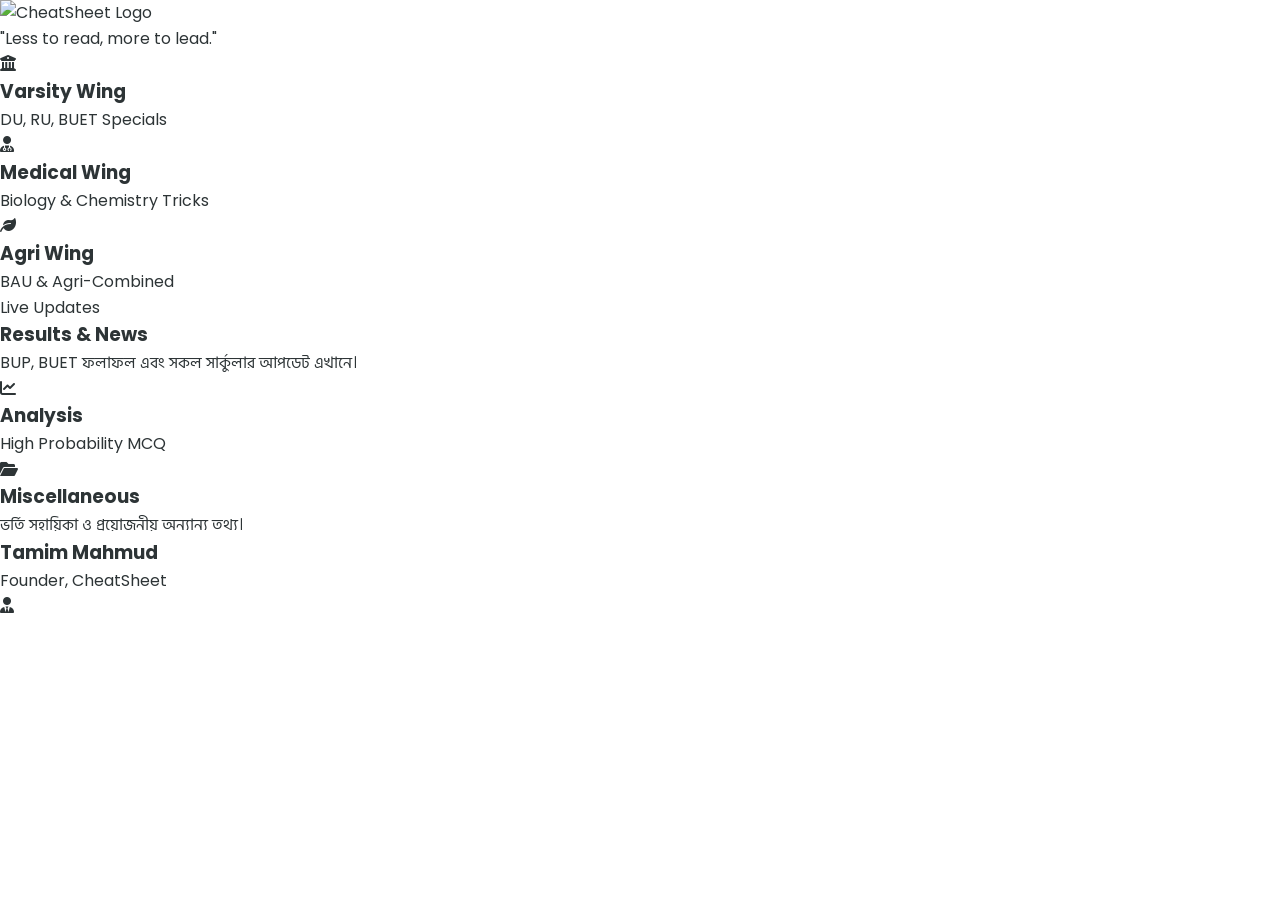
==== dashboard.html @ cbe3b543 "Add initial dashboard HTML structure" ====
<!DOCTYPE html>
<html lang="bn">
<head>
    <meta charset="UTF-8">
    <meta name="viewport" content="width=device-width, initial-scale=1.0">
    <title>Dashboard | CheatSheet</title>
    <link rel="stylesheet" href="style.css">
    <link rel="stylesheet" href="https://cdnjs.cloudflare.com/ajax/libs/font-awesome/6.0.0/css/all.min.css">
</head>
<body class="dashboard-body">

    <div class="bento-grid">
        <div class="card brand-card">
            <img src="Logo.png" alt="CheatSheet Logo" class="dash-logo">
            <p class="slogan">"Less to read, more to lead."</p>
        </div>

        <div class="card item-small">
            <i class="fas fa-university icon-cyan"></i>
            <h3>Varsity Wing</h3>
            <span>DU, RU, BUET Specials</span>
        </div>

        <div class="card item-small">
            <i class="fas fa-user-md icon-green"></i>
            <h3>Medical Wing</h3>
            <span>Biology & Chemistry Tricks</span>
        </div>

        <div class="card item-small">
            <i class="fas fa-leaf icon-green"></i>
            <h3>Agri Wing</h3>
            <span>BAU & Agri-Combined</span>
        </div>

        <div class="card item-wide news-card">
            <div class="badge">Live Updates</div>
            <h3>Results & News</h3>
            <p>BUP, BUET ফলাফল এবং সকল সার্কুলার আপডেট এখানে।</p>
        </div>

        <div class="card item-small">
            <i class="fas fa-chart-line icon-cyan"></i>
            <h3>Analysis</h3>
            <span>High Probability MCQ</span>
        </div>

        <div class="card item-wide">
            <i class="fas fa-folder-open icon-cyan"></i>
            <h3>Miscellaneous</h3>
            <span>ভর্তি সহায়িকা ও প্রয়োজনীয় অন্যান্য তথ্য।</span>
        </div>

        <div class="card founder-card">
            <div class="founder-info">
                <h3>Tamim Mahmud</h3>
                <p>Founder, CheatSheet</p>
            </div>
            <div class="founder-img">
                <i class="fas fa-user-tie"></i>
            </div>
        </div>
    </div>

</body>
  </html>
---- style.css ----
/* Google Fonts */
@import url('https://fonts.googleapis.com/css2?family=Hind+Siliguri:wght@400;600;700&family=Poppins:wght@300;500;700&display=swap');

:root {
    --primary-cyan: #00d2ff;
    --primary-green: #34e89e;
    --dark-bg: #ffffff; /* আপনার লোগোর ব্যাকগ্রাউন্ড সাদা তাই এটি সাদা রাখছি */
    --text-color: #2d3436;
}

* {
    margin: 0;
    padding: 0;
    box-sizing: border-box;
}

body {
    font-family: 'Poppins', 'Hind Siliguri', sans-serif;
    background-color: var(--dark-bg);
    color: var(--text-color);
    line-height: 1.6;
}

/* Navbar */
.navbar {
    display: flex;
    justify-content: space-between;
    align-items: center;
    padding: 20px 8%;
    background: white;
    box-shadow: 0 2px 10px rgba(0,0,0,0.05);
}

.logo {
    font-size: 1.5rem;
    font-weight: 700;
    color: var(--text-color);
}

.logo span {
    color: var(--primary-cyan);
}

.nav-links {
    list-style: none;
    display: flex;
    align-items: center;
}

.nav-links li {
    margin-left: 30px;
}

.nav-links a {
    text-decoration: none;
    color: var(--text-color);
    font-weight: 500;
    transition: 0.3s;
}

.nav-btn {
    background: linear-gradient(135deg, var(--primary-cyan), var(--primary-green));
    color: white !important;
    padding: 10px 25px;
    border-radius: 50px;
}

/* Hero Section */
.hero {
    height: 90vh;
    display: flex;
    align-items: center;
    justify-content: center;
    text-align: center;
    background: radial-gradient(circle at top right, #e3fdf5, #ffe6fa); /* হালকা সফট ব্যাকগ্রাউন্ড */
}

.brand-logo {
    width: 150px;
    margin-bottom: 20px;
    border-radius: 20px;
    box-shadow: 0 10px 20px rgba(0,0,0,0.1);
}

.hero h1 {
    font-size: 4rem;
    margin-bottom: 10px;
    letter-spacing: -1px;
    background: linear-gradient(to right, #00d2ff, #34e89e);
    -webkit-background-clip: text;
    -webkit-text-fill-color: transparent;
}

.slogan-en {
    font-size: 1.2rem;
    text-transform: uppercase;
    letter-spacing: 3px;
    color: #636e72;
    margin-bottom: 10px;
}

.slogan-bn {
    font-size: 2rem;
    color: #2d3436;
    margin-bottom: 25px;
}

.description {
    max-width: 600px;
    margin: 0 auto 35px;
    color: #636e72;
}

/* Buttons */
.cta-group {
    display: flex;
    gap: 20px;
    justify-content: center;
}

.btn-primary {
    text-decoration: none;
    background: linear-gradient(135deg, var(--primary-cyan), var(--primary-green));
    color: white;
    padding: 15px 35px;
    border-radius: 50px;
    font-weight: 600;
    box-shadow: 0 5px 15px rgba(0, 210, 255, 0.3);
    transition: 0.3s;
}

.btn-secondary {
    text-decoration: none;
    border: 2px solid var(--primary-cyan);
    color: var(--primary-cyan);
    padding: 15px 35px;
    border-radius: 50px;
    font-weight: 600;
    transition: 0.3s;
}

.btn-primary:hover, .btn-secondary:hover {
    transform: translateY(-3px);
    box-shadow: 0 8px 20px rgba(0,0,0,0.1);
}

.footer {
    text-align: center;
    padding: 20px;
    font-size: 0.9rem;
    color: #b2bec3;
}

/* Responsive */
@media (max-width: 768px) {
    .hero h1 { font-size: 2.5rem; }
    .slogan-bn { font-size: 1.5rem; }
    .cta-group { flex-direction: column; }
    .nav-links { display: none; }
  }
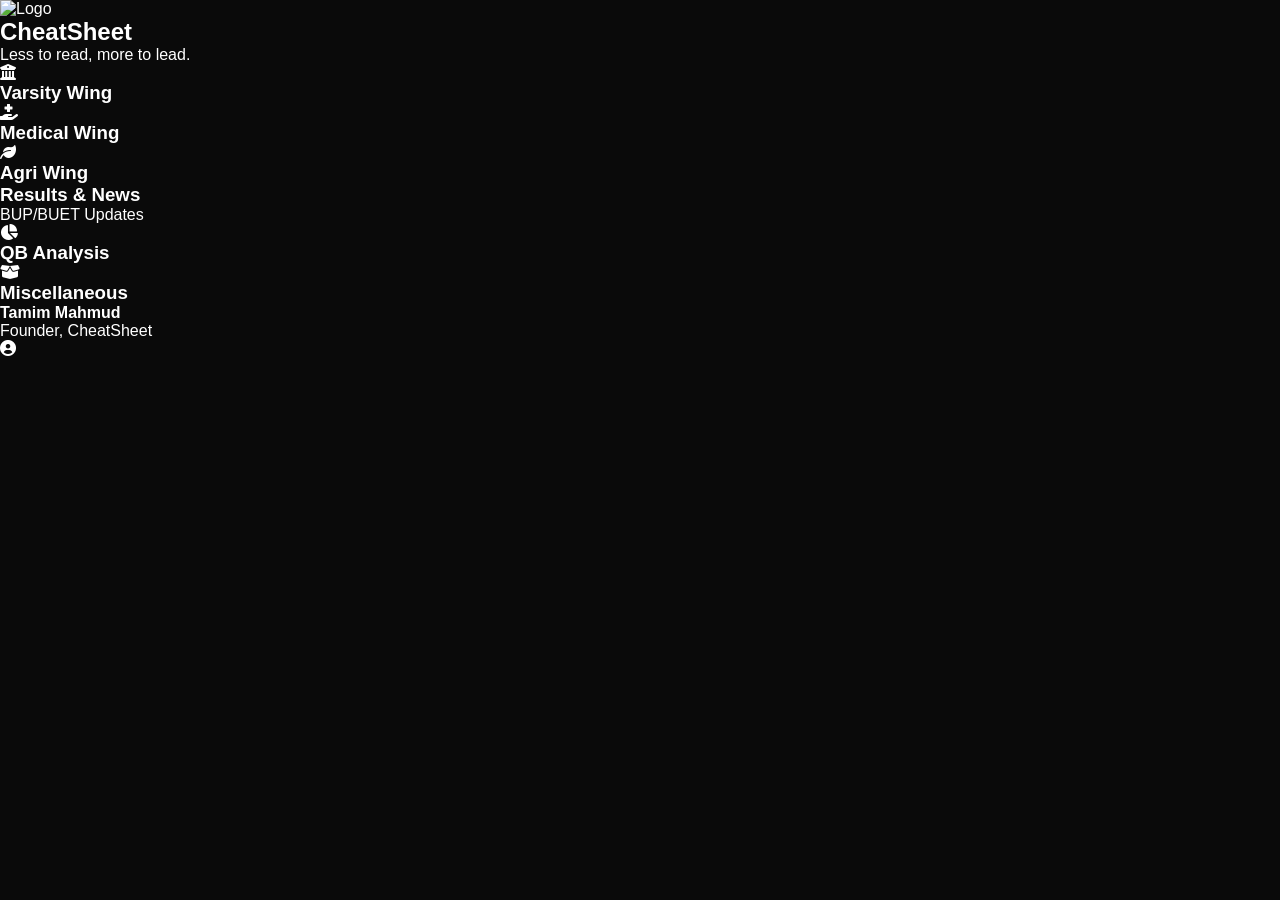
==== commit 34c317ed: "Refactor dashboard layout and structure" ====
--- a/dashboard.html
+++ b/dashboard.html
@@ -7,60 +7,23 @@
     <link rel="stylesheet" href="style.css">
     <link rel="stylesheet" href="https://cdnjs.cloudflare.com/ajax/libs/font-awesome/6.0.0/css/all.min.css">
 </head>
-<body class="dashboard-body">
-
-    <div class="bento-grid">
-        <div class="card brand-card">
-            <img src="Logo.png" alt="CheatSheet Logo" class="dash-logo">
-            <p class="slogan">"Less to read, more to lead."</p>
+<body class="dash-page"> <div class="grid-container">
+        <div class="box large">
+            <img src="Logo.png" alt="Logo" width="60">
+            <h2>CheatSheet</h2>
+            <p>Less to read, more to lead.</p>
         </div>
-
-        <div class="card item-small">
-            <i class="fas fa-university icon-cyan"></i>
-            <h3>Varsity Wing</h3>
-            <span>DU, RU, BUET Specials</span>
-        </div>
-
-        <div class="card item-small">
-            <i class="fas fa-user-md icon-green"></i>
-            <h3>Medical Wing</h3>
-            <span>Biology & Chemistry Tricks</span>
-        </div>
-
-        <div class="card item-small">
-            <i class="fas fa-leaf icon-green"></i>
-            <h3>Agri Wing</h3>
-            <span>BAU & Agri-Combined</span>
-        </div>
-
-        <div class="card item-wide news-card">
-            <div class="badge">Live Updates</div>
-            <h3>Results & News</h3>
-            <p>BUP, BUET ফলাফল এবং সকল সার্কুলার আপডেট এখানে।</p>
-        </div>
-
-        <div class="card item-small">
-            <i class="fas fa-chart-line icon-cyan"></i>
-            <h3>Analysis</h3>
-            <span>High Probability MCQ</span>
-        </div>
-
-        <div class="card item-wide">
-            <i class="fas fa-folder-open icon-cyan"></i>
-            <h3>Miscellaneous</h3>
-            <span>ভর্তি সহায়িকা ও প্রয়োজনীয় অন্যান্য তথ্য।</span>
-        </div>
-
-        <div class="card founder-card">
-            <div class="founder-info">
-                <h3>Tamim Mahmud</h3>
-                <p>Founder, CheatSheet</p>
-            </div>
-            <div class="founder-img">
-                <i class="fas fa-user-tie"></i>
-            </div>
+        <div class="box small"><i class="fas fa-university"></i><h3>Varsity Wing</h3></div>
+        <div class="box small"><i class="fas fa-hand-holding-medical"></i><h3>Medical Wing</h3></div>
+        <div class="box small"><i class="fas fa-leaf"></i><h3>Agri Wing</h3></div>
+        <div class="box wide"><h3>Results & News</h3><p>BUP/BUET Updates</p></div>
+        <div class="box small"><i class="fas fa-chart-pie"></i><h3>QB Analysis</h3></div>
+        <div class="box small"><i class="fas fa-box-open"></i><h3>Miscellaneous</h3></div>
+        <div class="box founder">
+            <div><h4>Tamim Mahmud</h4><p>Founder, CheatSheet</p></div>
+            <i class="fas fa-user-circle"></i>
         </div>
     </div>
+</body>
+</html>
 
-</body>
-  </html>
--- a/style.css
+++ b/style.css
@@ -1,160 +1,57 @@
-/* Google Fonts */
-@import url('https://fonts.googleapis.com/css2?family=Hind+Siliguri:wght@400;600;700&family=Poppins:wght@300;500;700&display=swap');
+/* Full Website Styling */
+* { margin: 0; padding: 0; box-sizing: border-box; font-family: 'Poppins', sans-serif; }
 
-:root {
-    --primary-cyan: #00d2ff;
-    --primary-green: #34e89e;
-    --dark-bg: #ffffff; /* আপনার লোগোর ব্যাকগ্রাউন্ড সাদা তাই এটি সাদা রাখছি */
-    --text-color: #2d3436;
+body {
+    background-color: #0a0a0a; /* Dark background like Taktix */
+    color: #ffffff;
 }
 
-* {
-    margin: 0;
-    padding: 0;
-    box-sizing: border-box;
-}
-
-body {
-    font-family: 'Poppins', 'Hind Siliguri', sans-serif;
-    background-color: var(--dark-bg);
-    color: var(--text-color);
-    line-height: 1.6;
-}
-
-/* Navbar */
+/* Navbar Styling */
 .navbar {
     display: flex;
     justify-content: space-between;
-    align-items: center;
-    padding: 20px 8%;
-    background: white;
-    box-shadow: 0 2px 10px rgba(0,0,0,0.05);
-}
-
-.logo {
-    font-size: 1.5rem;
-    font-weight: 700;
-    color: var(--text-color);
-}
-
-.logo span {
-    color: var(--primary-cyan);
-}
-
-.nav-links {
-    list-style: none;
-    display: flex;
+    padding: 20px 5%;
+    background: #111;
     align-items: center;
 }
 
-.nav-links li {
-    margin-left: 30px;
+.nav-links { display: flex; list-style: none; gap: 20px; }
+.nav-links a { color: #fff; text-decoration: none; font-size: 14px; }
+.nav-btn { background: #34e89e; color: #000 !important; padding: 8px 18px; border-radius: 50px; font-weight: bold; }
+
+/* Dashboard Bento Grid Layout */
+.dashboard-body {
+    padding: 40px 20px;
+    display: flex;
+    justify-content: center;
 }
 
-.nav-links a {
-    text-decoration: none;
-    color: var(--text-color);
-    font-weight: 500;
+.bento-grid {
+    display: grid;
+    grid-template-columns: repeat(4, 1fr);
+    grid-template-rows: repeat(3, 160px);
+    gap: 15px;
+    max-width: 1000px;
+    width: 100%;
+}
+
+.card {
+    background: #181818;
+    border: 1px solid #282828;
+    border-radius: 20px;
+    padding: 20px;
     transition: 0.3s;
 }
 
-.nav-btn {
-    background: linear-gradient(135deg, var(--primary-cyan), var(--primary-green));
-    color: white !important;
-    padding: 10px 25px;
-    border-radius: 50px;
+.card:hover { border-color: #34e89e; transform: translateY(-5px); }
+
+/* Grid Mapping */
+.brand-card { grid-column: span 2; }
+.item-wide { grid-column: span 2; }
+.founder-card { grid-column: span 2; display: flex; justify-content: space-between; align-items: center; border-left: 4px solid #34e89e; }
+
+/* Mobile View */
+@media (max-width: 768px) {
+    .bento-grid { display: flex; flex-direction: column; }
+    .card { min-height: 120px; }
 }
-
-/* Hero Section */
-.hero {
-    height: 90vh;
-    display: flex;
-    align-items: center;
-    justify-content: center;
-    text-align: center;
-    background: radial-gradient(circle at top right, #e3fdf5, #ffe6fa); /* হালকা সফট ব্যাকগ্রাউন্ড */
-}
-
-.brand-logo {
-    width: 150px;
-    margin-bottom: 20px;
-    border-radius: 20px;
-    box-shadow: 0 10px 20px rgba(0,0,0,0.1);
-}
-
-.hero h1 {
-    font-size: 4rem;
-    margin-bottom: 10px;
-    letter-spacing: -1px;
-    background: linear-gradient(to right, #00d2ff, #34e89e);
-    -webkit-background-clip: text;
-    -webkit-text-fill-color: transparent;
-}
-
-.slogan-en {
-    font-size: 1.2rem;
-    text-transform: uppercase;
-    letter-spacing: 3px;
-    color: #636e72;
-    margin-bottom: 10px;
-}
-
-.slogan-bn {
-    font-size: 2rem;
-    color: #2d3436;
-    margin-bottom: 25px;
-}
-
-.description {
-    max-width: 600px;
-    margin: 0 auto 35px;
-    color: #636e72;
-}
-
-/* Buttons */
-.cta-group {
-    display: flex;
-    gap: 20px;
-    justify-content: center;
-}
-
-.btn-primary {
-    text-decoration: none;
-    background: linear-gradient(135deg, var(--primary-cyan), var(--primary-green));
-    color: white;
-    padding: 15px 35px;
-    border-radius: 50px;
-    font-weight: 600;
-    box-shadow: 0 5px 15px rgba(0, 210, 255, 0.3);
-    transition: 0.3s;
-}
-
-.btn-secondary {
-    text-decoration: none;
-    border: 2px solid var(--primary-cyan);
-    color: var(--primary-cyan);
-    padding: 15px 35px;
-    border-radius: 50px;
-    font-weight: 600;
-    transition: 0.3s;
-}
-
-.btn-primary:hover, .btn-secondary:hover {
-    transform: translateY(-3px);
-    box-shadow: 0 8px 20px rgba(0,0,0,0.1);
-}
-
-.footer {
-    text-align: center;
-    padding: 20px;
-    font-size: 0.9rem;
-    color: #b2bec3;
-}
-
-/* Responsive */
-@media (max-width: 768px) {
-    .hero h1 { font-size: 2.5rem; }
-    .slogan-bn { font-size: 1.5rem; }
-    .cta-group { flex-direction: column; }
-    .nav-links { display: none; }
-  }
